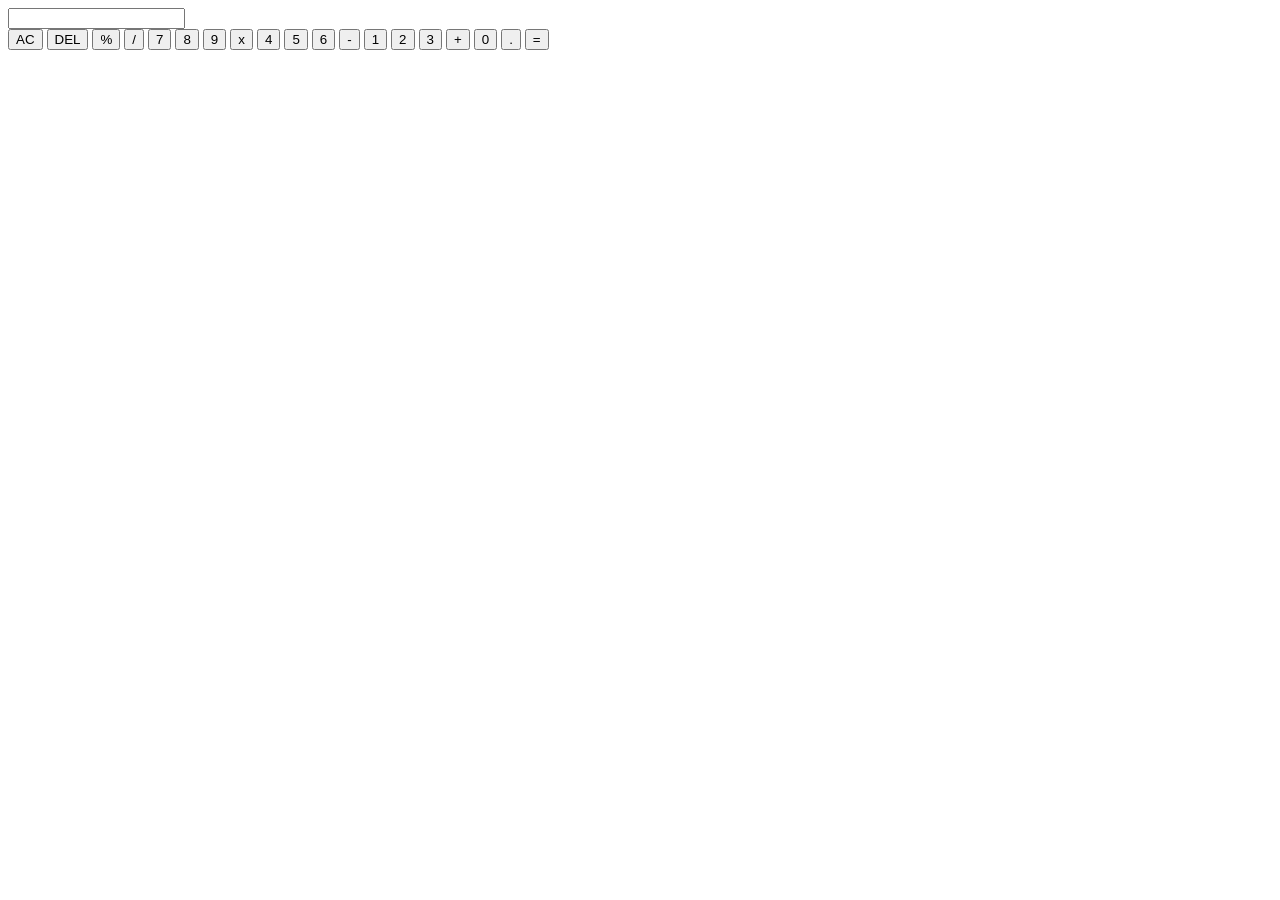
==== index.html @ c50565c0 "Add files via upload" ====
<!DOCTYPE html>
<html lang="en">
<head>
    <meta charset="UTF-8">
    <meta name="viewport" content="width=device-width, initial-scale=1.0">
    <title>Basic Calculator</title>
    <link rel="stylesheet" href="style.css">
</head>
<body>
    <div class="calculator">
        <input type="text" id="display" readonly>
        

        <div class="buttons">
            <button class="btn" id="clear" value="AC">AC</button>
            <button class="btn" id="delete" value="DEL">DEL</button>
            <button class="btn operator" value="%">%</button>
            <button class="btn operator" value="/">/</button>
        

            <button class="btn" value="7">7</button>
            <button class="btn" value="8">8</button>
            <button class="btn" value="9">9</button>
            <button class="btn operator" value="*">x</button>

            <button class="btn" value="4">4</button>
            <button class="btn" value="5">5</button>
            <button class="btn" value="6">6</button>
            <button class="btn operator" value="-">-</button>

            <button class="btn" value="1">1</button>
            <button class="btn" value="2">2</button>
            <button class="btn" value="3">3</button>
            <button class="btn operator" value="+">+</button>

            <button class="btn" value="0">0</button>
            <button class="btn" value=".">.</button>
            <button class="btn" id="equals" value="=">=</button>

        </div>
    </div>
    <script src="script.js"></script>
</body>
</html>
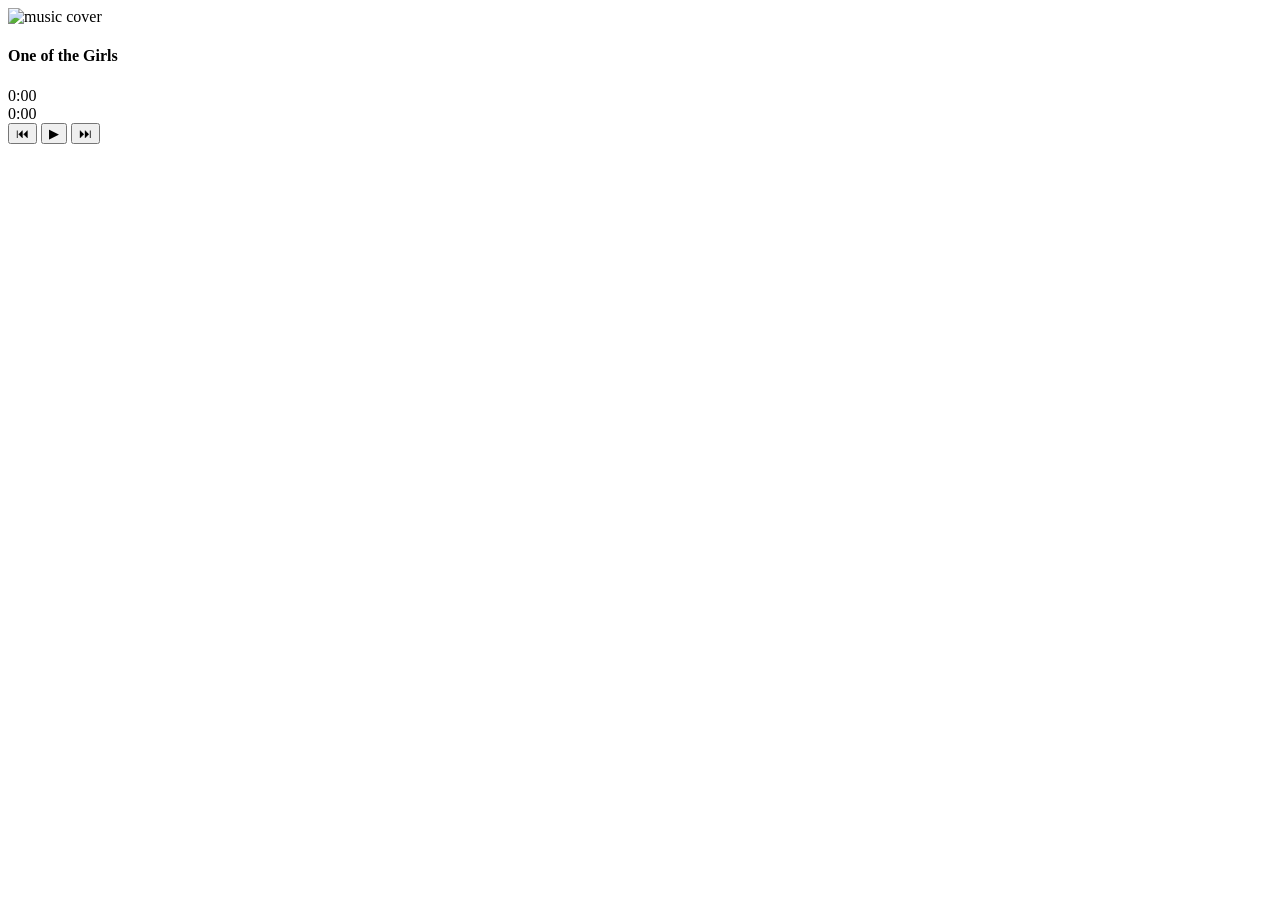
==== commit f82fa275: "Add files via upload" ====
--- a/index.html
+++ b/index.html
@@ -1,43 +1,40 @@
 <!DOCTYPE html>
-<html lang="en">
+<html>
 <head>
-    <meta charset="UTF-8">
+    <title>Music Player</title>
+    <link rel="stylesheet" href="style.css">
     <meta name="viewport" content="width=device-width, initial-scale=1.0">
-    <title>Basic Calculator</title>
-    <link rel="stylesheet" href="style.css">
 </head>
 <body>
-    <div class="calculator">
-        <input type="text" id="display" readonly>
-        
-
-        <div class="buttons">
-            <button class="btn" id="clear" value="AC">AC</button>
-            <button class="btn" id="delete" value="DEL">DEL</button>
-            <button class="btn operator" value="%">%</button>
-            <button class="btn operator" value="/">/</button>
-        
-
-            <button class="btn" value="7">7</button>
-            <button class="btn" value="8">8</button>
-            <button class="btn" value="9">9</button>
-            <button class="btn operator" value="*">x</button>
-
-            <button class="btn" value="4">4</button>
-            <button class="btn" value="5">5</button>
-            <button class="btn" value="6">6</button>
-            <button class="btn operator" value="-">-</button>
-
-            <button class="btn" value="1">1</button>
-            <button class="btn" value="2">2</button>
-            <button class="btn" value="3">3</button>
-            <button class="btn operator" value="+">+</button>
-
-            <button class="btn" value="0">0</button>
-            <button class="btn" value=".">.</button>
-            <button class="btn" id="equals" value="=">=</button>
-
+    <div class="player" id="musicPlayer">
+        <div class="volume">
+            <label></label>
+            <div class="volume-track">
+                <div class="volume-fill" id="volumeFill"></div>
+                <div class="volume-thumb" id="volumeThumb"></div>
+            </div>
         </div>
+        <div class="cover-progress-wrapper">
+            <div class="cover-container">
+                <img src="images/one-of-the-girls.jpg" alt="music cover" id="songCover">
+            </div>
+            <div class="song-info">
+                <h4 id="songTitle">One of the Girls</h4>
+            </div>
+            <div class="progress-wrapper">
+                <span id="currentTime">0:00</span>
+                <div id="progressBarContainer">
+                    <div id="progressBar"></div>
+                </div>
+                <span id="duration">0:00</span>
+            </div>
+        </div>
+        <div class="player-controls">
+            <button id="previousBtn">⏮</button>
+            <button id="playPauseBtn">▶</button>
+            <button id="nextBtn">⏭</button>
+        </div>
+        <audio src="music/one-of-the-girls.mp3" id="audioPlayer"></audio>
     </div>
     <script src="script.js"></script>
 </body>
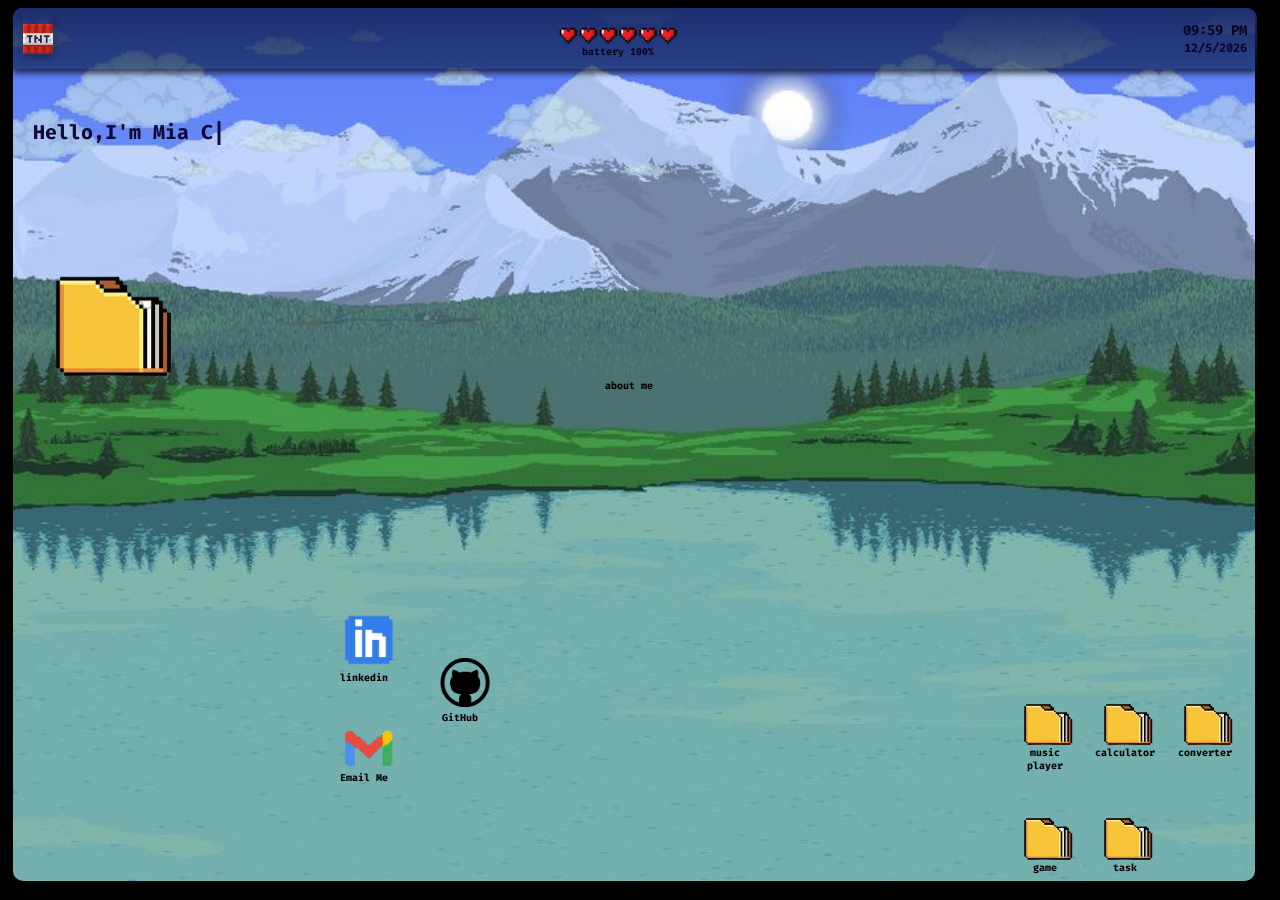
==== commit 7f41b5f5: "Add files via upload" ====
--- a/index.html
+++ b/index.html
@@ -1,41 +1,138 @@
 <!DOCTYPE html>
-<html>
+<html lang="en">
 <head>
-    <title>Music Player</title>
+    <meta charset="UTF-8">
+    <meta name="viewport" content="width=device-width, initial-scale=1.0">
+    <title>My Portfolio</title>
     <link rel="stylesheet" href="style.css">
-    <meta name="viewport" content="width=device-width, initial-scale=1.0">
+    <link href="https://fonts.googleapis.com/css2?family=Fira+Code&display=swap" rel="stylesheet">
 </head>
 <body>
-    <div class="player" id="musicPlayer">
-        <div class="volume">
-            <label></label>
-            <div class="volume-track">
-                <div class="volume-fill" id="volumeFill"></div>
-                <div class="volume-thumb" id="volumeThumb"></div>
+    <section class="screen">
+        <div class="content">
+           <nav>
+            <img src="images/win.png" class="win" alt="window">
+            
+            <div class="b">
+           <img src="images/h22.png" alt="battery">
+            <p class="bat">battery 100%</p>
             </div>
+           <!--date and time using java -->
+           <div class="text">
+           <p id="time"></p>
+           <p id="date"></p>
+            </div>
+           </nav>
+        <div class="c">
+            <p class="typing" id="typing"></p> 
         </div>
-        <div class="cover-progress-wrapper">
-            <div class="cover-container">
-                <img src="images/one-of-the-girls.jpg" alt="music cover" id="songCover">
+        <div class="folders">
+            <div class="musicplayer">
+            <figure>
+             <img src="images/folder.png" onclick="openWindow(this)">
+             <figcaption>music <br>player</figcaption>
+            </figure>
+             <div class="window">
+             <button class="close-btn" onclick="closeWindow(this)">✖</button>
+             <iframe src="audioplayer/index.html"></iframe>
             </div>
-            <div class="song-info">
-                <h4 id="songTitle">One of the Girls</h4>
             </div>
-            <div class="progress-wrapper">
-                <span id="currentTime">0:00</span>
-                <div id="progressBarContainer">
-                    <div id="progressBar"></div>
-                </div>
-                <span id="duration">0:00</span>
+
+            <div class="calculator">
+            <figure>
+             <img src="images/folder.png" onclick="openWindow(this)">
+             <figcaption>calculator</figcaption>
+            </figure>
+             <div class="window">
+             <button class="close-btn" onclick="closeWindow(this)">✖</button>
+             <iframe src="calculator/index.html"></iframe>
             </div>
+            </div>
+
+            <div class="converter">
+            <figure>
+             <img src="images/folder.png" onclick="openWindow(this)">
+             <figcaption>converter</figcaption>
+            </figure>
+             <div class="window">
+             <button class="close-btn" onclick="closeWindow(this)">✖</button>
+             <iframe src="converter/index.html"></iframe>
+            </div>
+            </div>
+
+            <div class="game">
+            <figure>
+             <img src="images/folder.png" onclick="openWindow(this)">
+             <figcaption>game</figcaption>
+            </figure>
+            <div class="window">
+             <button class="close-btn" onclick="closeWindow(this)">✖</button>
+             <iframe src="game/index.html"></iframe>
+            </div>
+            </div>
+
+             <div class="window">
+             <button class="close-btn" onclick="closeWindow(this)">✖</button>
+             <iframe src="game/index.html"></iframe>
+            </div>
+
+            <div class="task">
+            <figure>
+             <img src="images/folder.png" onclick="openWindow(this)">
+             <figcaption>task</figcaption>
+            </figure>
+             <div class="window">
+             <button class="close-btn" onclick="closeWindow(this)">✖</button>
+             <iframe src="task/index.html"></iframe>
+            </div>
+            </div>
+
         </div>
-        <div class="player-controls">
-            <button id="previousBtn">⏮</button>
-            <button id="playPauseBtn">▶</button>
-            <button id="nextBtn">⏭</button>
-        </div>
-        <audio src="music/one-of-the-girls.mp3" id="audioPlayer"></audio>
+    <section class="contact">
+    <div id="g">
+    <a href="https://github.com/miachayhoun" target="_blank">
+      <figure>
+        <img  class="gi" src="images/gitt.png">
+        <figcaption>GitHub</figcaption>
+      </figure>
+    </a>
     </div>
-    <script src="script.js"></script>
+
+    <div id="l"> 
+        <a href="www.linkedin.com/in/mia-chayhoun" target="_blank">
+      <figure>
+        <img class="li" src="images/linkedin.png">
+        <figcaption>linkedin</figcaption>
+      </figure>
+    </a>
+    </div>
+
+    <div id="e">
+        <a href="mailto:miachayhoun3rd@gmail.com" target="_blank">
+        <figure>
+        <img class="ei" src="images/gmail.png">
+        <figcaption>Email Me</figcaption>
+        </figure>
+        </a>
+    </div>
+    <div class="window">
+    <button class="close-btn" onclick="closeWindow()">✖</button>
+    </div>
+
+    </section>
+    
+    <div class="about">
+    <figure>
+        <img src="images/folder.png" onclick="openWindow(this)">
+        <figcaption>about me</figcaption>
+    </figure>
+
+    <div class="window">
+        <button class="close-btn" onclick="closeWindow(this)">✖</button>
+        <iframe src="about/index.html"></iframe>
+    </div>
+</div>
+    </section>
+    <script src="script.js"></script> 
 </body>
 </html>
--- a/style.css
+++ b/style.css
@@ -0,0 +1,218 @@
+body{
+    background-color:rgb(0, 0, 0);
+    font-family: 'Fira Code', monospace;
+    cursor: url("images/pointer2.png") 16 16, auto;
+}
+
+.content{
+    width:97vw;
+    height:97vh;
+    border-radius:10px;
+    margin:5px;
+    background-image:url("images/bg1.jpg");
+    
+    background-repeat: no-repeat;
+    background-position: center;
+    background-repeat:no-repeat;
+    background-size:cover;
+}
+
+.content nav {
+    display: flex;
+    align-items: center;
+    justify-content: space-between;
+    padding: 0 10px;
+    width: 98.6%;
+    height: 7%;
+    background: linear-gradient(to bottom, rgb(30, 47, 112), rgba(0, 19, 47, 0.559));
+    border-top-left-radius: 10px;
+    border-top-right-radius: 10px;
+    box-shadow: 0 4px 6px rgba(0, 0, 0, 0.7);
+    border:none;
+
+}
+img {
+     width: 120px; 
+     height: auto;
+     align-items:right;
+     display:flex;
+     align-items: flex-end; 
+     padding-top:13px;
+}
+.text {
+    display: flex;
+    flex-direction: column;   
+    align-items: flex-end;  
+    font-family: 'Fira Code', monospace;
+}
+
+
+#time {
+    font-size: 14px;
+    margin: 0;
+    color: rgb(12, 6, 39);
+    font-weight: 550;
+    font-weight:bold;
+}
+#date {
+    font-size: 12px;
+    margin: 0;
+    color: rgb(13, 6, 40);
+    font-weight:bold;
+}
+.win{
+    width:30px;
+    height:auto;
+    align-items:left;  
+    display:flex;
+    align-items: center;
+    position:relative;
+    top: -6px;
+    box-shadow: 0 4px 8px rgba(0, 0, 0, 0.3);
+}
+@media (max-width: 768px) {
+    .nav-links {
+        flex-direction: column;
+    }
+}
+.bat{
+    color:rgb(12, 6, 36);
+    font-size:10px;
+     position: relative;
+    top:-3px;  
+    font-weight:bold;
+}
+.b{
+    display: flex;
+    flex-direction: column; 
+    align-items:center;
+    justify-content:center;
+    line-height: 0em;
+}
+#typing::after {
+    content: "|";
+    animation: blink 0.7s infinite;
+}
+
+@keyframes blink {
+    50% { opacity: 0; }
+}
+.typing{
+    color:rgb(18, 9, 54);
+    font-size:20px;
+    font-weight:bold;
+    margin-left:20px;
+    margin-top:50px;
+}
+
+.folders img {
+    width: 50px;
+    height: auto;
+    padding-right:5px;
+}
+.folders figure,
+.contact figure {
+    display: flex;
+    flex-direction: column;
+    align-items: center;
+    justify-content: center;
+}
+figcaption{
+    font-size: 10px;
+    text-align: center;
+    color:rgb(0, 0, 0);
+    padding-right:10px;
+    font-weight:bolder;
+}
+.window {
+    display: none;
+    position: fixed;
+    top: 50%;
+    left: 50%;
+    transform: translate(-50%, -50%);
+    background: white;
+    border: 2px solid black;
+    box-shadow: 0 0 10px rgba(0,0,0,0.5);
+    width: 80vw;
+    height: 80vh;
+    border-radius:10px;
+    border: 5px solid black;
+    z-index: 9999;
+    
+}
+.window{
+    cursor: url("images/pointer2.png"), auto; 
+}
+
+.window iframe {
+    width: 100%;
+    height: 100%;
+    border: none;
+}
+
+.close-btn {
+    position: absolute;
+    top: 5px;
+    right: 10px;
+    background: rgba(232, 4, 4, 0.712);
+    color: white;
+    border: none;
+    padding: 5px 10px;
+    cursor: url("images/pointerw.png")16 16, auto;
+    font-size: 14px;
+    border-radius:3px;
+}
+
+.contact {
+    display: flex;
+    flex-wrap: wrap;
+    justify-content: flex-end;
+    gap: 30px;
+    padding: 40px;
+}
+
+.contact figure {
+    display: flex;
+    flex-direction: column;
+    align-items: center;
+    cursor: url("images/pointer2.png")16 16,auto;
+}
+
+.contact img {
+    width: 50px;
+    height: auto;
+    margin-bottom:4px;
+}
+
+.contact figcaption {
+    font-size: 10px;
+    text-align: center;
+    color: black;
+    font-weight: bold;
+}
+a{ cursor: url("images/pointer2.png")16 16,auto;
+    text-decoration: none;
+}
+
+#l{
+    position:absolute;
+    bottom:200px;
+    left:300px;
+}
+#e{
+    position:absolute;
+    bottom:100px;
+    left:300px;
+}
+#g{
+    position:absolute;
+    bottom:160px;
+    left:400px;
+}
+.folders{
+    position:absolute;
+    right:30px;
+    bottom:10px;
+    display: grid;
+    grid-template-columns: repeat(3, 80px);
+}
